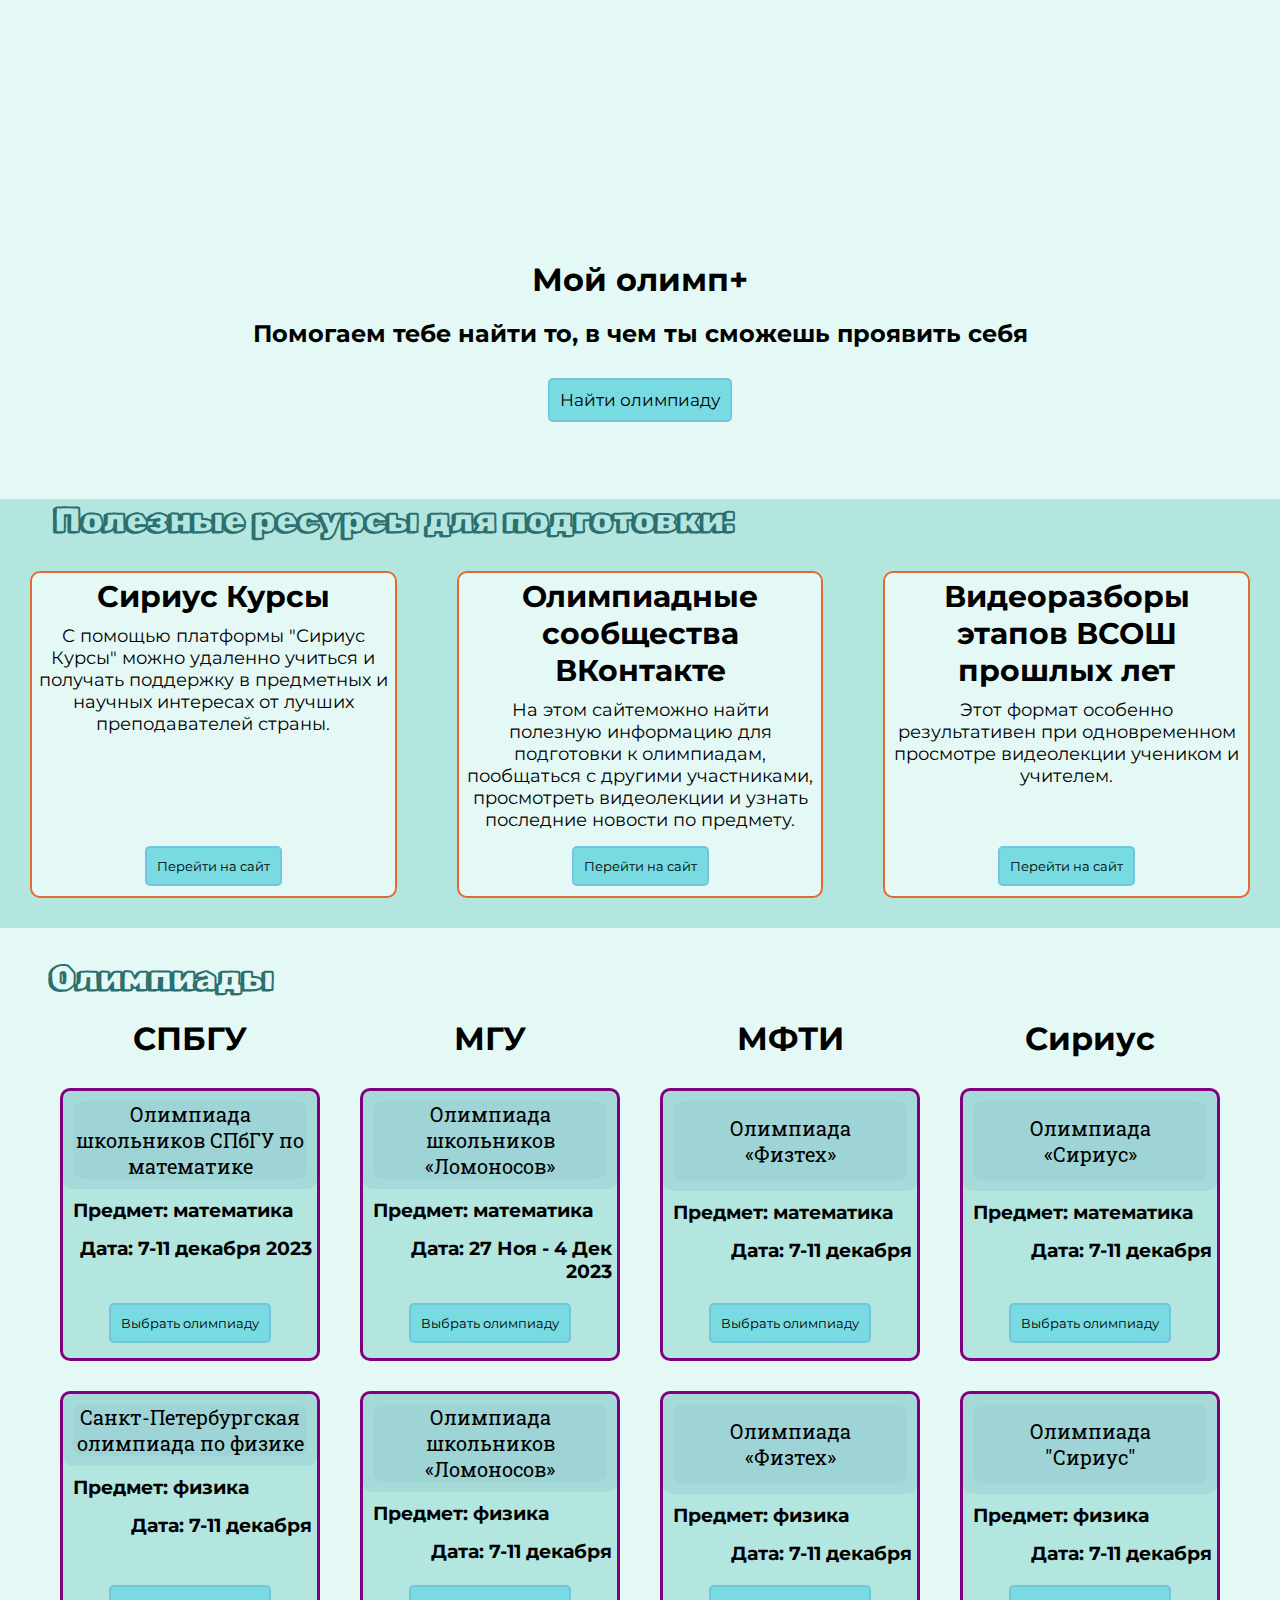
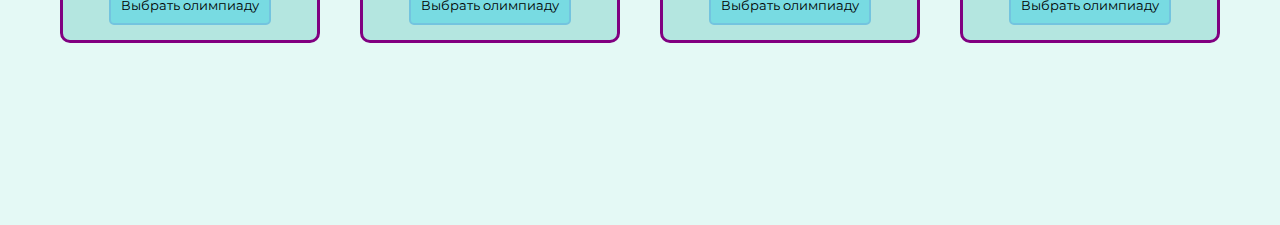
==== index.html @ 87cb67dc "Add files via upload" ====
<!DOCTYPE html>
<html lang="en">
<head>
    <meta charset="UTF-8">
    <meta name="viewport" content="width=device-width, initial-scale=1.0">
    <title>Мой олимп - прояви свой талант</title>
    <link rel="stylesheet" href="02_main_page.css">
</head>

<body> 
    <div class="container">

    
  <header class="header">
    <h1>Мой олимп+</h1>
    <h2>Помогаем тебе найти то, в чем ты сможешь проявить себя</h2>
    <div class="button">
        <a href="#scrolling"><button >Найти олимпиаду</button></a> 
        
    </div>

    <br><br><br>
</header>

<div class="scrolling">
    <h2>Полезные ресурсы для подготовки:</h2>
    <div class="people">
        <div class="box">
           <h3>Сириус Курсы</h3>
           <p>С помощью платформы "Сириус Курсы" можно удаленно учиться и получать поддержку в предметных и научных интересах от лучших преподавателей страны.</p>
           <a href="https://edu.sirius.online/#/" target="_blank"><button>Перейти на сайт</button></a>
        </div>

        <div class="box">
            <h3>Олимпиадные сообщества ВКонтакте</h3>
            <p>На этом сайтеможно найти полезную информацию для подготовки к олимпиадам, пообщаться с другими участниками, просмотреть видеолекции и узнать последние новости по предмету.</p>
            <a href="https://апо.рф/проекты/олимпиадные-сообщества/" target="_blank"><button>Перейти на сайт</button></a>
         </div>

         <div class="box">
            <h3>Видеоразборы этапов ВСОШ прошлых лет</h3>
            <p>Этот формат особенно результативен при одновременном просмотре видеолекции учеником и учителем.</p>
            <a href="https://vk.cc/ciYnQ3" target="_blank"><button>Перейти на сайт</button></a>
         </div>

        

        
    </div>
</div>

<br>






<div class="olimp" id="scrolling">
    <h2>Олимпиады</h2>
    <div class="line1">
        <div class="uni">
            <div class="university">
                <h1>СПБГУ</h1>
            </div>
            <div class="university">
                <h1>МГУ</h1>
            </div>
            <div class="university">
                <h1>МФТИ</h1>
            </div>
            <div class="university">
                <h1>Сириус</h1>
            </div>
        </div>
    
        <div class="blocks">
            <div class="block">
                
                <div class="name1">
                    <h1 class="name">Олимпиада школьников СПбГУ по математике</h1>
                </div>
                <div class="subject1">
                    <h3 class="subject">Предмет: математика </h3>
                </div>
                
                <h3  class="date">Дата: 7-11 декабря 2023</h3>
               <p><a href="math1.html"><button >Выбрать олимпиаду</button></a></p>
                
            </div>
            <div class="block">
                <div class="name1">
                    <h1 class="name">Олимпиада школьников «Ломоносов»</h1>
                </div>

                <div class="subject1">
                    <h3 class="subject">Предмет: математика </h3>
                </div>

                <h3 class="date">Дата: 27 Ноя - 4 Дек 2023</h3>
                <p><a href="math2.html"><button >Выбрать олимпиаду</button></a></p>
                
            </div>
            <div class="block">
                <div class="name1">
                    <h1 class="name" id="ft">Олимпиада «Физтех»</h1>
                </div>

                <div class="subject1">
                    <h3 class="subject">Предмет: математика </h3>
                </div>
                <h3 class="date">Дата: 7-11 декабря</h3>
                <p><a href="math3.html"><button >Выбрать олимпиаду</button></a></p>
                
            </div>

            <div class="block">
                 <div class="name1">
                    <h1 class="name" id="ss">Олимпиада «Сириус»</h1>
                </div>
                <div class="subject1">
                    <h3 class="subject">Предмет: математика </h3>
                </div>
                <h3 class="date">Дата: 7-11 декабря</h3>
                <p><a href="math4.html"><button >Выбрать олимпиаду</button></a></p>
            </div> 
        </div>  

        
         <div class="line2">
            <div class="blocks">
                
                <div class="block">
                    <div class="name1">
                        <h1 class="name">Санкт-Петербургская олимпиада по физике</h1>
                    </div>

                    <div class="subject1">
                        <h3 class="subject">Предмет: физика </h3>
                    </div>
                    <h3 class="date">Дата: 7-11 декабря</h3>
                    <p><a href="ph1.html"><button >Выбрать олимпиаду</button></a></p>
                    
                    
                </div>
                <div class="block">
                    <div class="name1">
                        <h1 class="name">Олимпиада школьников «Ломоносов»</h1>
                    </div>
                    <div class="subject1">
                        <h3 class="subject">Предмет: физика </h3>
                    </div>
                    <h3 class="date">Дата: 7-11 декабря</h3>
                    <p><a href="ph2.html"><button >Выбрать олимпиаду</button></a></p>
                    
                </div>
                <div class="block">
                    <div class="name1">
                        <h1 class="name" id="ft2">Олимпиада  «Физтех»</h1>
                    </div>
                    <div class="subject1">
                        <h3 class="subject">Предмет: физика </h3>
                    </div>
                    <h3 class="date">Дата: 7-11 декабря</h3>
                    <p><a href="ph3.html"><button >Выбрать олимпиаду</button></a></p>
                    
                </div>
                <div class="block">
                    <div class="name1">
                        <h1 class="name" id="ss2">Олимпиада "Сириус"</h1>
                    </div>
                    <div class="subject1">
                        <h3 class="subject">Предмет: физика </h3>
                    </div>
                    <h3 class="date">Дата: 7-11 декабря</h3>
                    <p><a href="ph4.html"><button >Выбрать олимпиаду</button></a></p>
                </div>
              
        </div>
        


    </div>
</div>



<br><br><br><br><br><br><br><br>


</div>
</body>
</html>
---- 02_main_page.css ----
@import url('https://fonts.googleapis.com/css2?family=Nunito+Sans:opsz,wght@6..12,300&family=Roboto&family=Rubik+Doodle+Shadow&display=swap');
@import url('https://fonts.googleapis.com/css2?family=Montserrat&display=swap');
@import url('https://fonts.googleapis.com/css2?family=Montserrat&family=Roboto+Slab&display=swap');
*{
    margin: 0;
    padding: 0;
    background: #E4F9F5;
    scroll-behavior: smooth;
    font-family: Montserrat;
    
    
}
.header{
    margin-top: 250px;
    text-align: center;
    /* шрифт*/
    
}
.header h1, .header h2, .button{
    padding: 10px;
}
.button button{
    border-radius: 5px;
    padding: 10px;
    background:  #78DBE2;;
    border: 2px solid rgb(115, 196, 223);
    font-size: 17px;
}

.scrolling h2{
    font-family: Rubik Doodle Shadow;
    color: rgb(43, 111, 111);
    margin-left:54px;
    font-size: 35px;
    
}
.people{
    display: flex;
   font-size: 18px;
}


.scrolling,
.scrolling h2,
.people{
    background: #b4e6e0;
}




.box{
    border: 2px solid #e66a30;
    border-radius: 10px;
    margin: 30px;
    justify-content: center;
    width: 100%;
    display: flex;
    flex-direction: column;
}
.box h3, p{
    text-align: center;
    padding: 5px;
    border-radius: 10px;
}
.box h3{
    font-size: 30px;
}
.box a{
    margin-top: auto;
    text-align: center;
    border-radius: 10px;
}





.olimp{
    margin: 10px 20px;    
} 
.olimp h2{
    font-family: Rubik Doodle Shadow;
    color: rgb(43, 111, 111);
    margin-left:30px;
    font-size: 35px;
}


.uni{
    margin: 10px 20px;
    display: flex;
}
.university{
    margin: 10px 20px;
    border-radius: 10px;
    width: 500px;
    text-align: center;

}


.blocks{
    margin: 10px 20px;
    display: flex;
    flex-direction:row; 
}
.block{
    margin: 10px 20px;
    border: 3px solid purple;
    border-radius: 10px;
    width: 500px;
    background: #b4e6e0;
    font-family: 'Roboto Slab';
    display: flex;
    flex-direction: column
}
.block p{
    margin-top: auto;
    text-align: center;
    background: #b4e6e0;
}

.block a{
    background: #b4e6e0;    
}


.name{
    border-radius: 10px;
    /* background: #b4e6e0; */
    background:  #98cfd383;
    text-align: center;
    font-family: 'Roboto Slab';
    font-size: 30px;
    font-weight: 400;
    font-size: 20px;  
}
.name1{
    padding: 10px;
    background:  #98cfd383;
    border-radius: 10px;
}
#ft, #ss, #ft2, #ss2{
    padding: 14px;
}

.subject {
    padding: 5px;
    background: #b4e6e0;
    text-align: left;
}
.subject1{
    padding: 5px;
    background: inherit;
    border-radius: 10px;
    
}
.date{
    padding: 5px;
    text-align: right;
    background: inherit;
}





button{
    margin: 10px;
    text-align: center;
    border-radius: 5px;
    padding: 10px;
    background:  #78DBE2;;
    border: 2px solid rgb(115, 196, 223);
    transition: all .3s;
}

button:hover{
    vertical-align: middle;
    background:  #98cfd383;
    cursor: pointer;
    
}
button:focus {
    vertical-align: middle;
    color: #01a715;
}
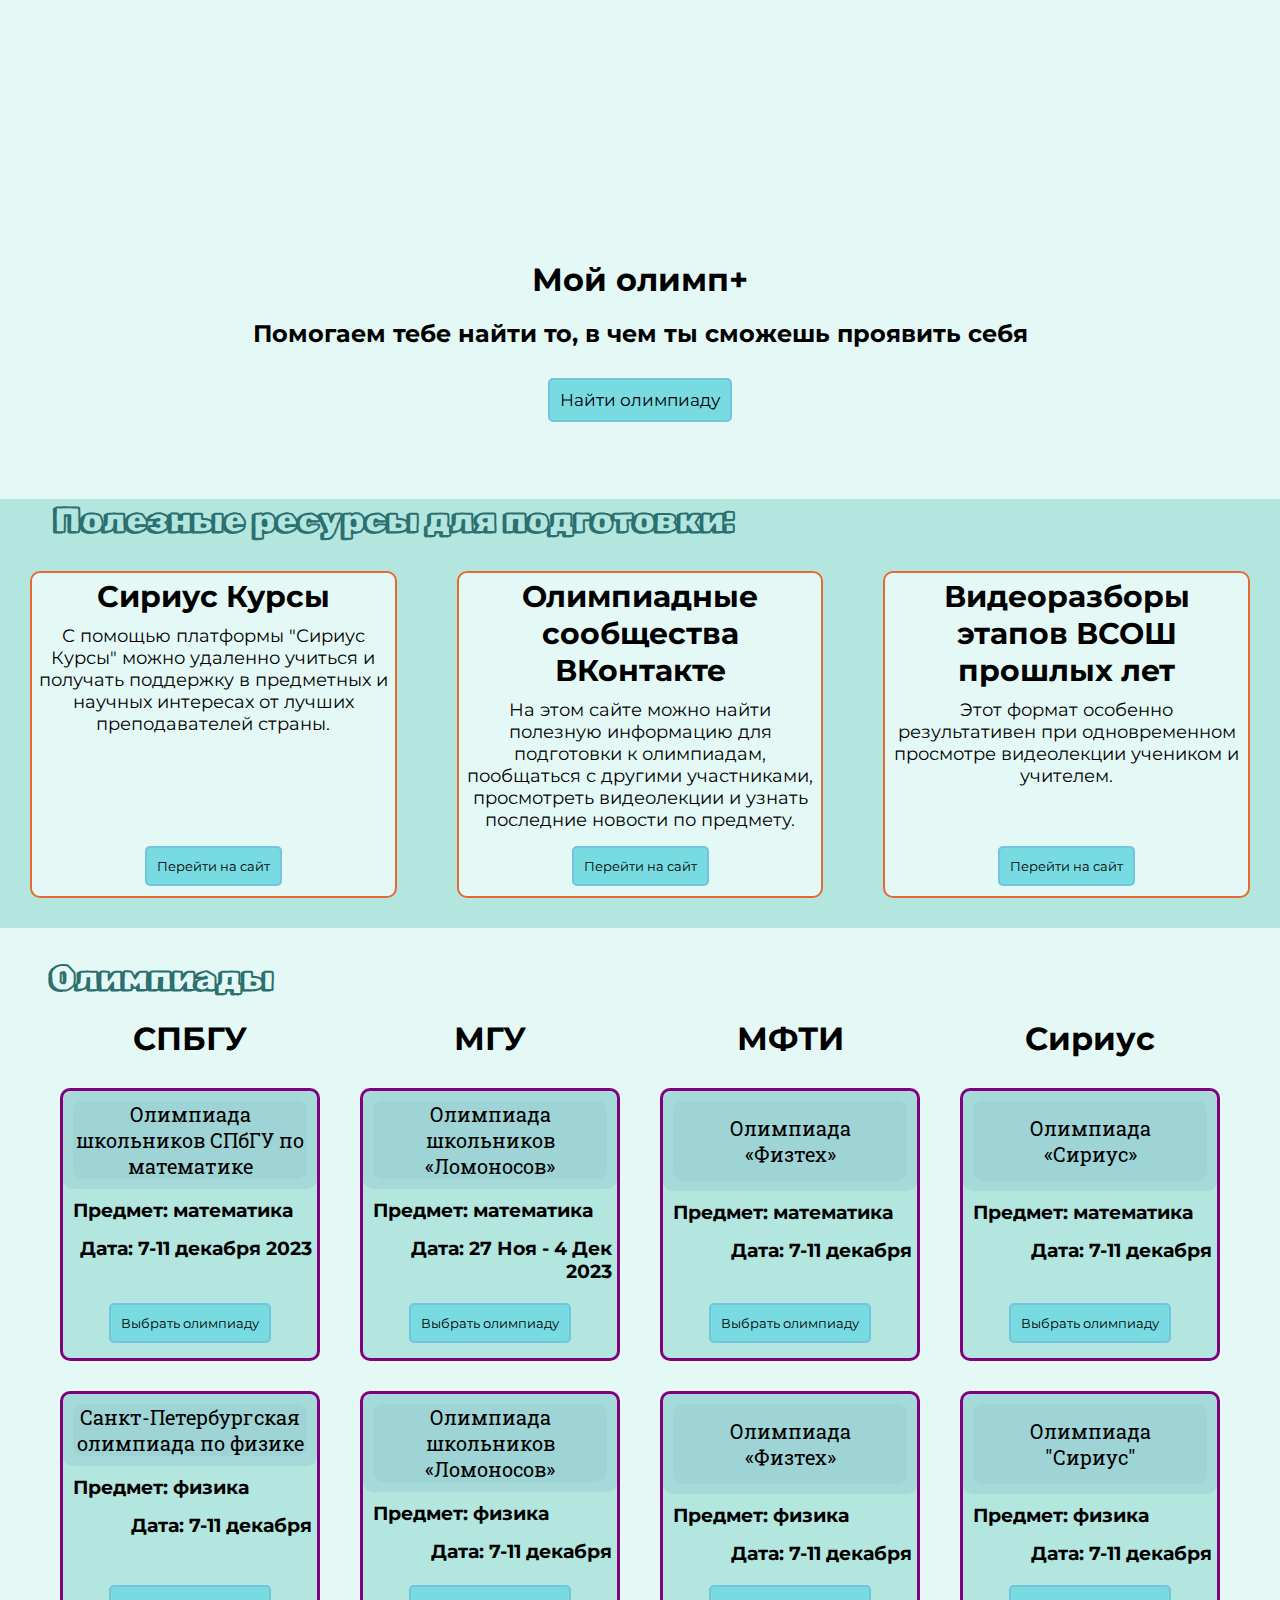
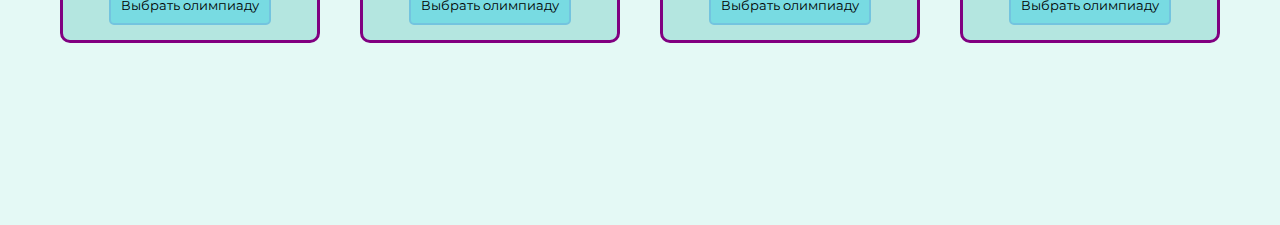
==== commit c5c8c075: "Update index.html" ====
--- a/index.html
+++ b/index.html
@@ -33,7 +33,7 @@
 
         <div class="box">
             <h3>Олимпиадные сообщества ВКонтакте</h3>
-            <p>На этом сайтеможно найти полезную информацию для подготовки к олимпиадам, пообщаться с другими участниками, просмотреть видеолекции и узнать последние новости по предмету.</p>
+            <p>На этом сайте можно найти полезную информацию для подготовки к олимпиадам, пообщаться с другими участниками, просмотреть видеолекции и узнать последние новости по предмету.</p>
             <a href="https://апо.рф/проекты/олимпиадные-сообщества/" target="_blank"><button>Перейти на сайт</button></a>
          </div>
 
@@ -190,4 +190,4 @@
 
 </div>
 </body>
-</html>+</html>
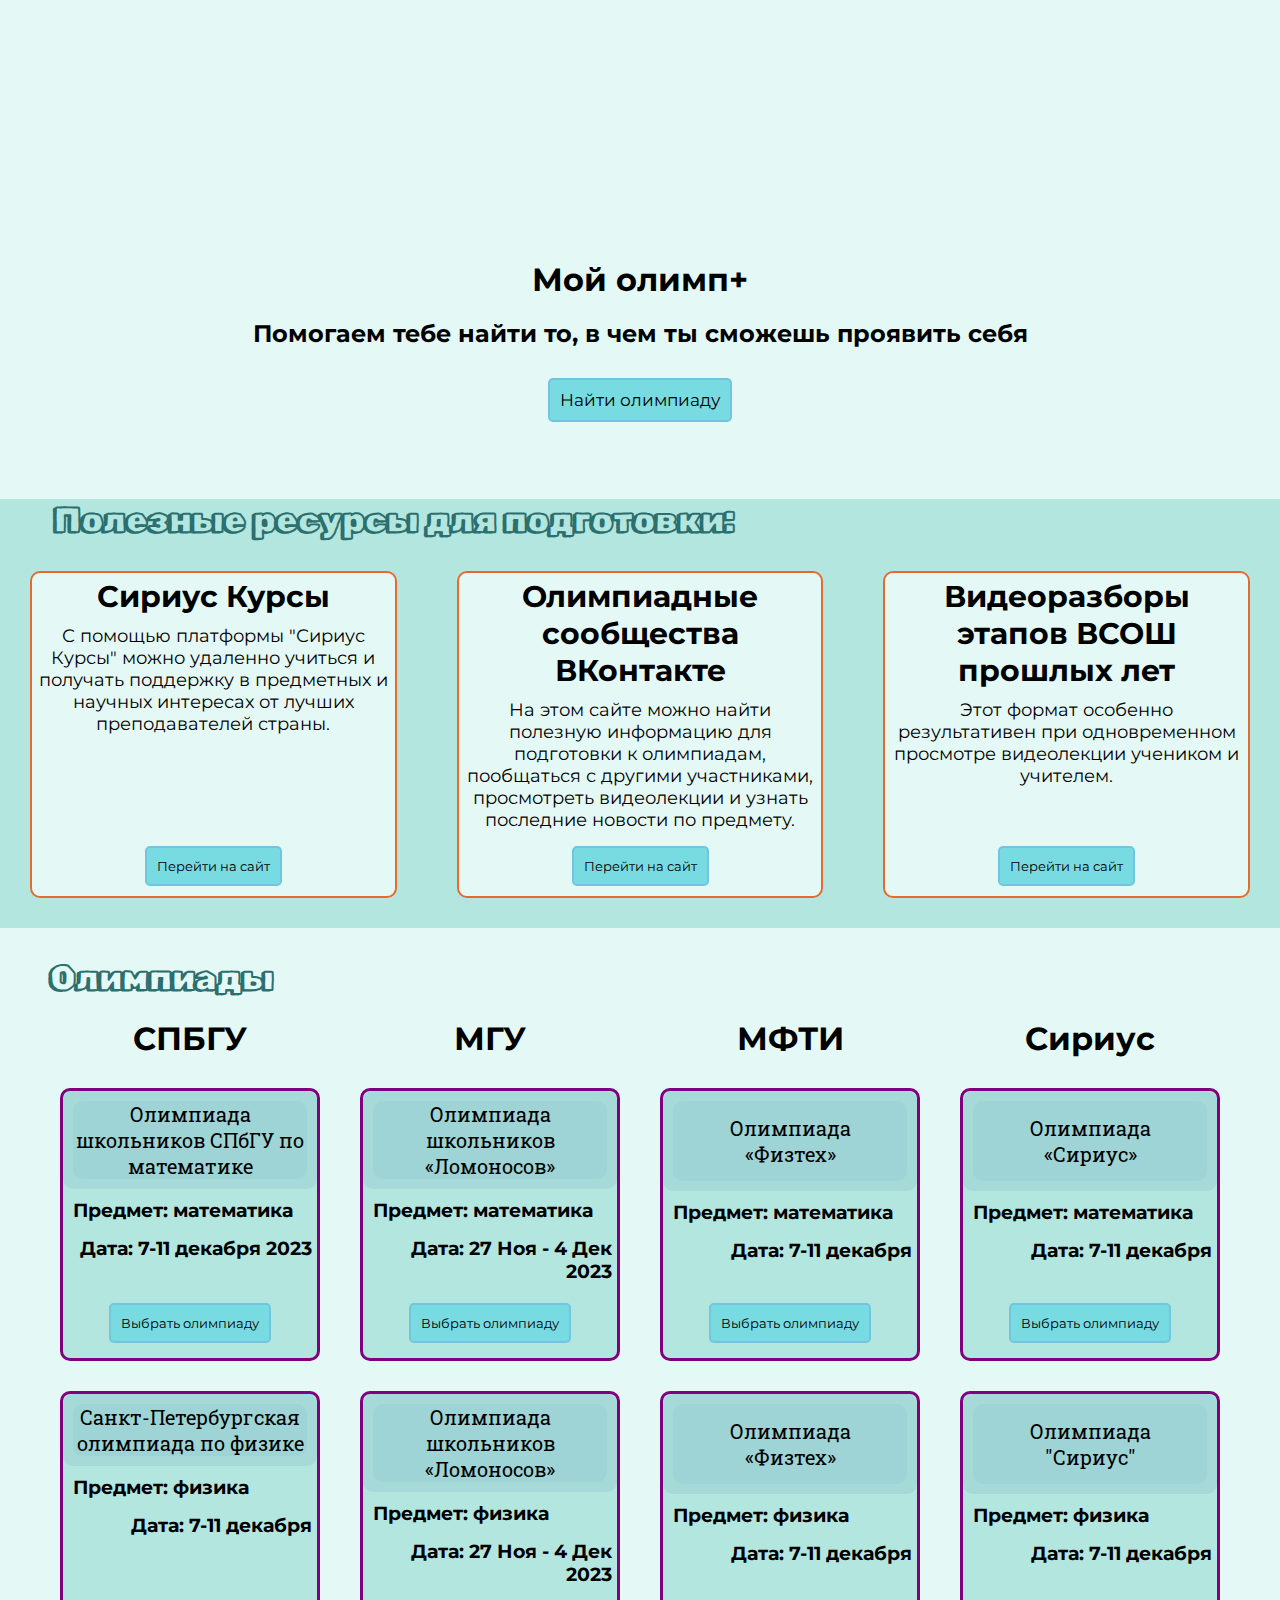
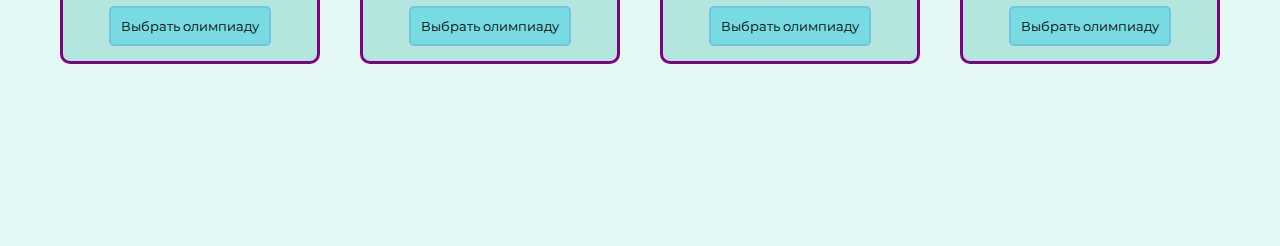
==== commit cd2521dd: "Update index.html" ====
--- a/index.html
+++ b/index.html
@@ -88,7 +88,7 @@
                <p><a href="math1.html"><button >Выбрать олимпиаду</button></a></p>
                 
             </div>
-            <div class="block">
+           <div class="block">
                 <div class="name1">
                     <h1 class="name">Олимпиада школьников «Ломоносов»</h1>
                 </div>
@@ -143,17 +143,19 @@
                     
                     
                 </div>
-                <div class="block">
-                    <div class="name1">
-                        <h1 class="name">Олимпиада школьников «Ломоносов»</h1>
-                    </div>
-                    <div class="subject1">
-                        <h3 class="subject">Предмет: физика </h3>
-                    </div>
-                    <h3 class="date">Дата: 7-11 декабря</h3>
-                    <p><a href="ph2.html"><button >Выбрать олимпиаду</button></a></p>
-                    
+               <div class="block">
+                <div class="name1">
+                    <h1 class="name">Олимпиада школьников «Ломоносов»</h1>
                 </div>
+
+                <div class="subject1">
+                    <h3 class="subject">Предмет: физика </h3>
+                </div>
+
+                <h3 class="date">Дата: 27 Ноя - 4 Дек 2023</h3>
+                <p><a href="ph2.html"><button >Выбрать олимпиаду</button></a></p>
+                
+            </div>
                 <div class="block">
                     <div class="name1">
                         <h1 class="name" id="ft2">Олимпиада  «Физтех»</h1>
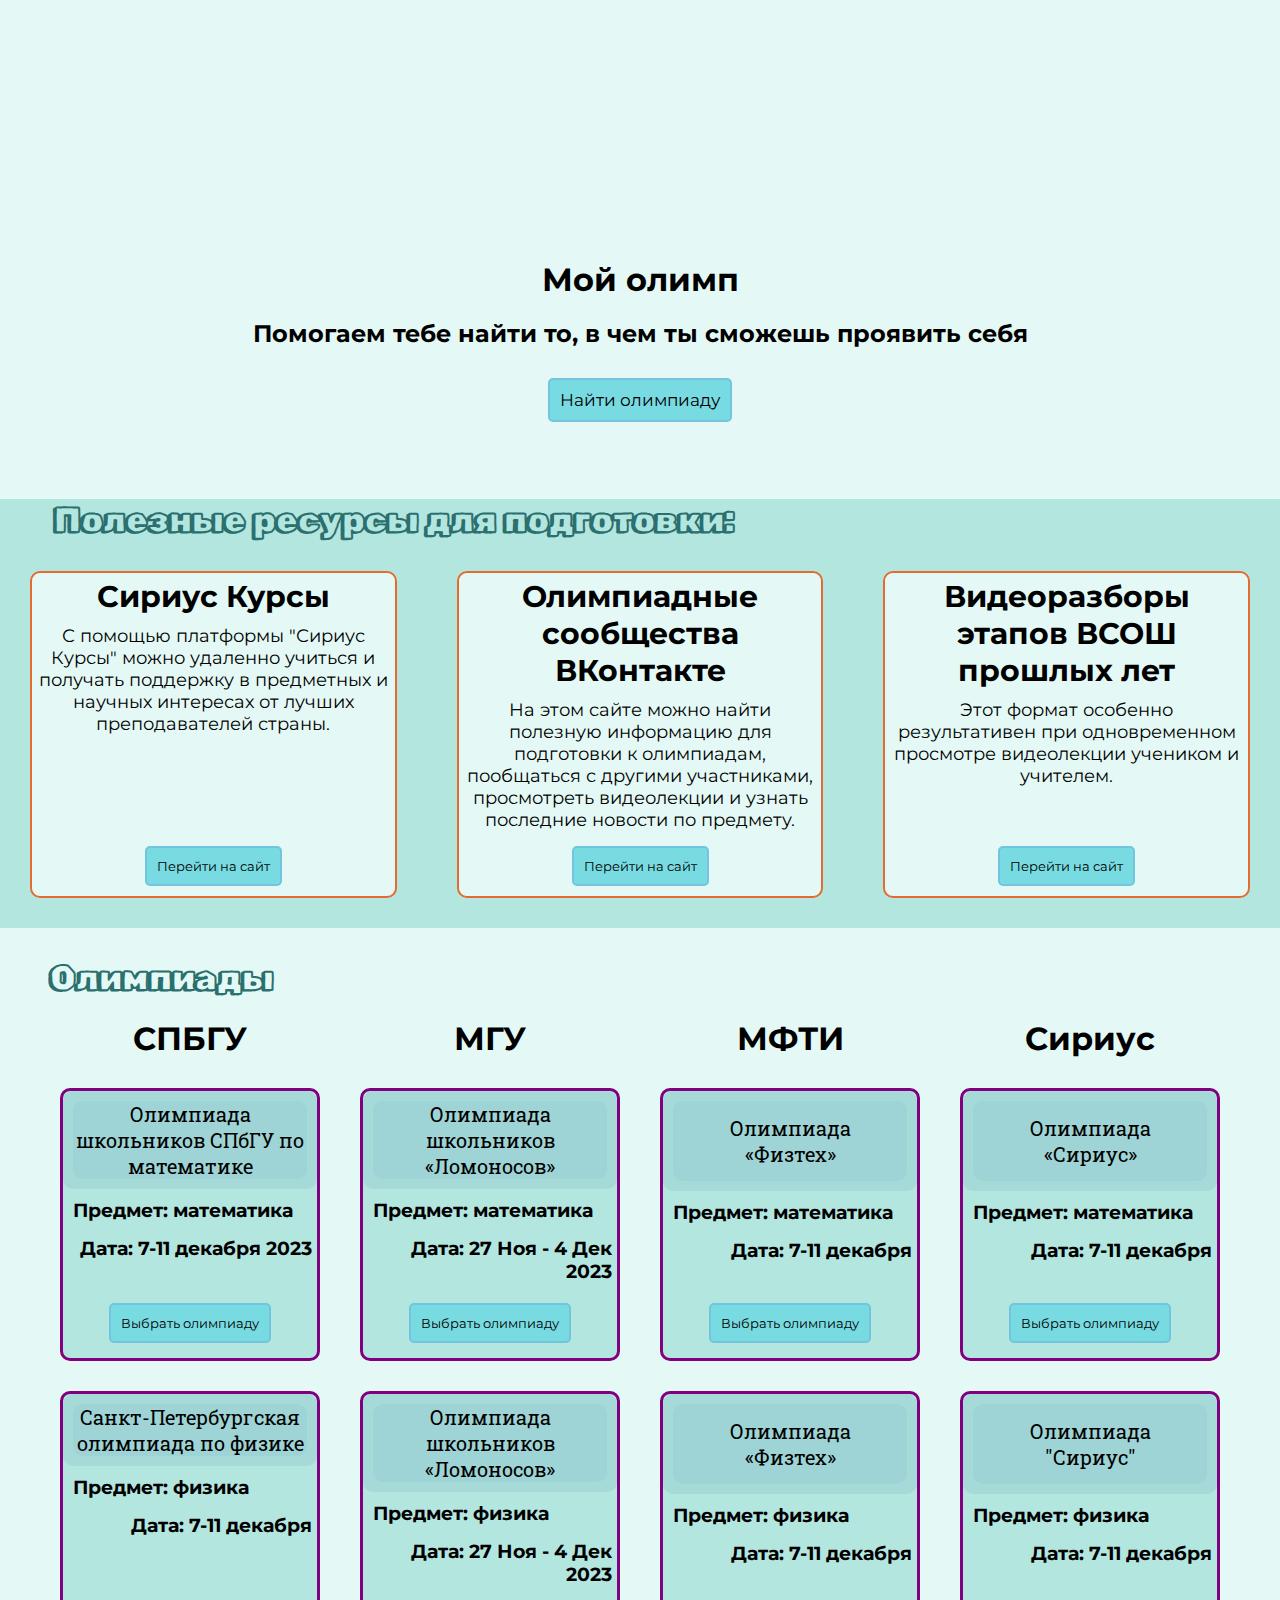
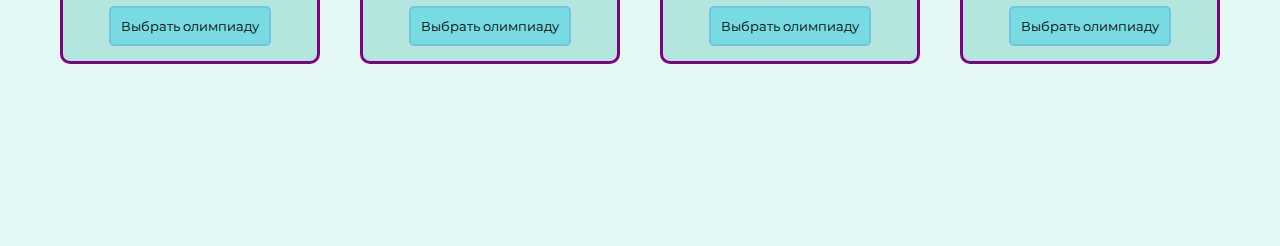
==== commit d1ed4b15: "Update index.html" ====
--- a/index.html
+++ b/index.html
@@ -12,7 +12,7 @@
 
     
   <header class="header">
-    <h1>Мой олимп+</h1>
+    <h1>Мой олимп</h1>
     <h2>Помогаем тебе найти то, в чем ты сможешь проявить себя</h2>
     <div class="button">
         <a href="#scrolling"><button >Найти олимпиаду</button></a> 
--- a/02_main_page.css
+++ b/02_main_page.css
@@ -161,11 +161,6 @@
     text-align: right;
     background: inherit;
 }
-
-
-
-
-
 button{
     margin: 10px;
     text-align: center;
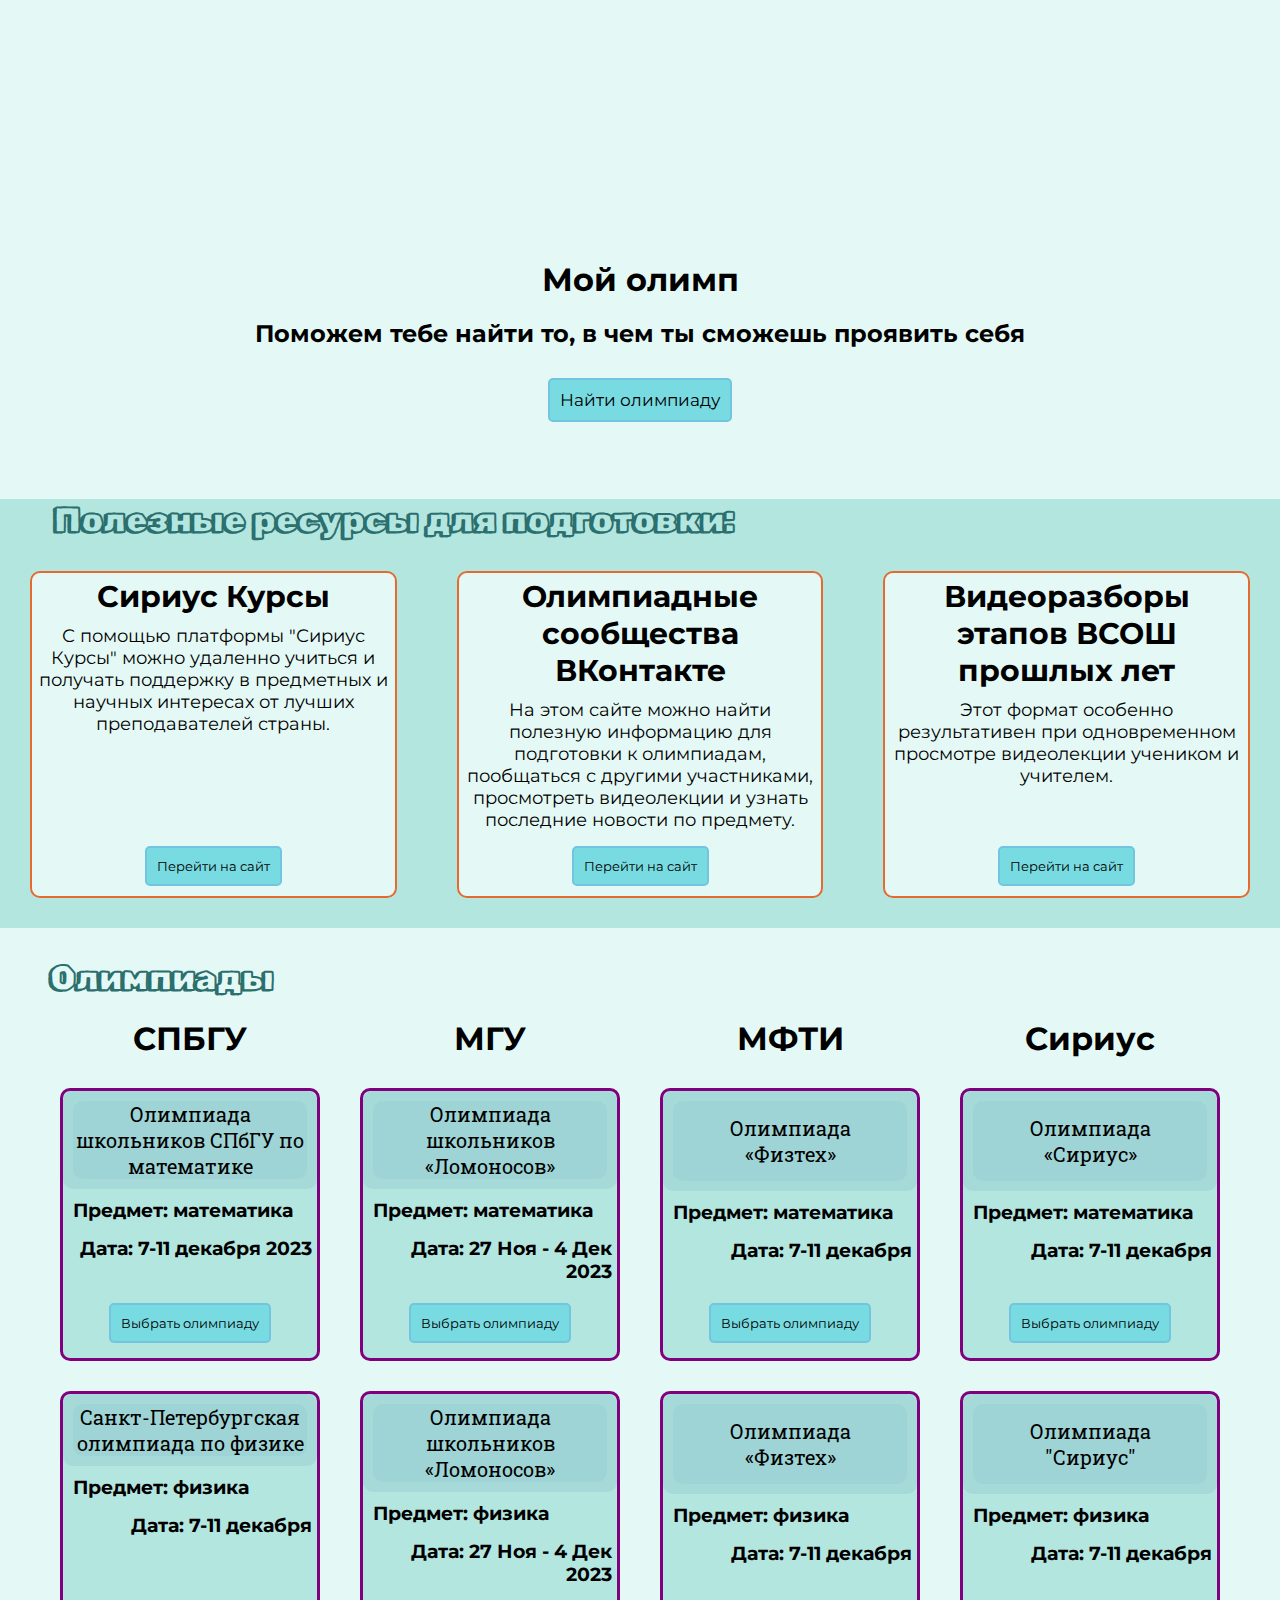
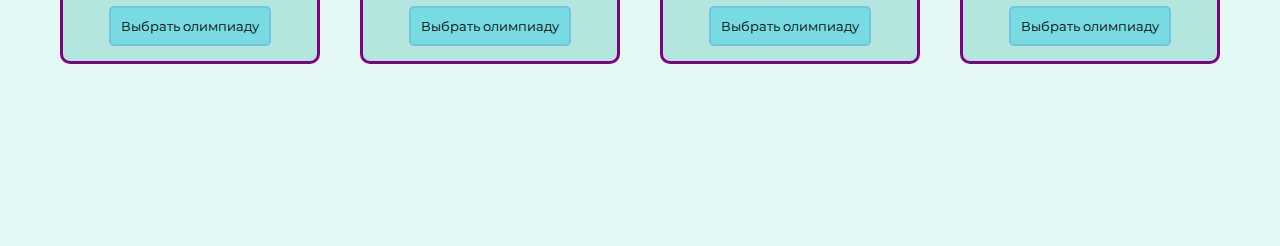
==== commit 0669ef12: "Update index.html" ====
--- a/index.html
+++ b/index.html
@@ -13,7 +13,7 @@
     
   <header class="header">
     <h1>Мой олимп</h1>
-    <h2>Помогаем тебе найти то, в чем ты сможешь проявить себя</h2>
+    <h2>Поможем тебе найти то, в чем ты сможешь проявить себя</h2>
     <div class="button">
         <a href="#scrolling"><button >Найти олимпиаду</button></a> 
         
